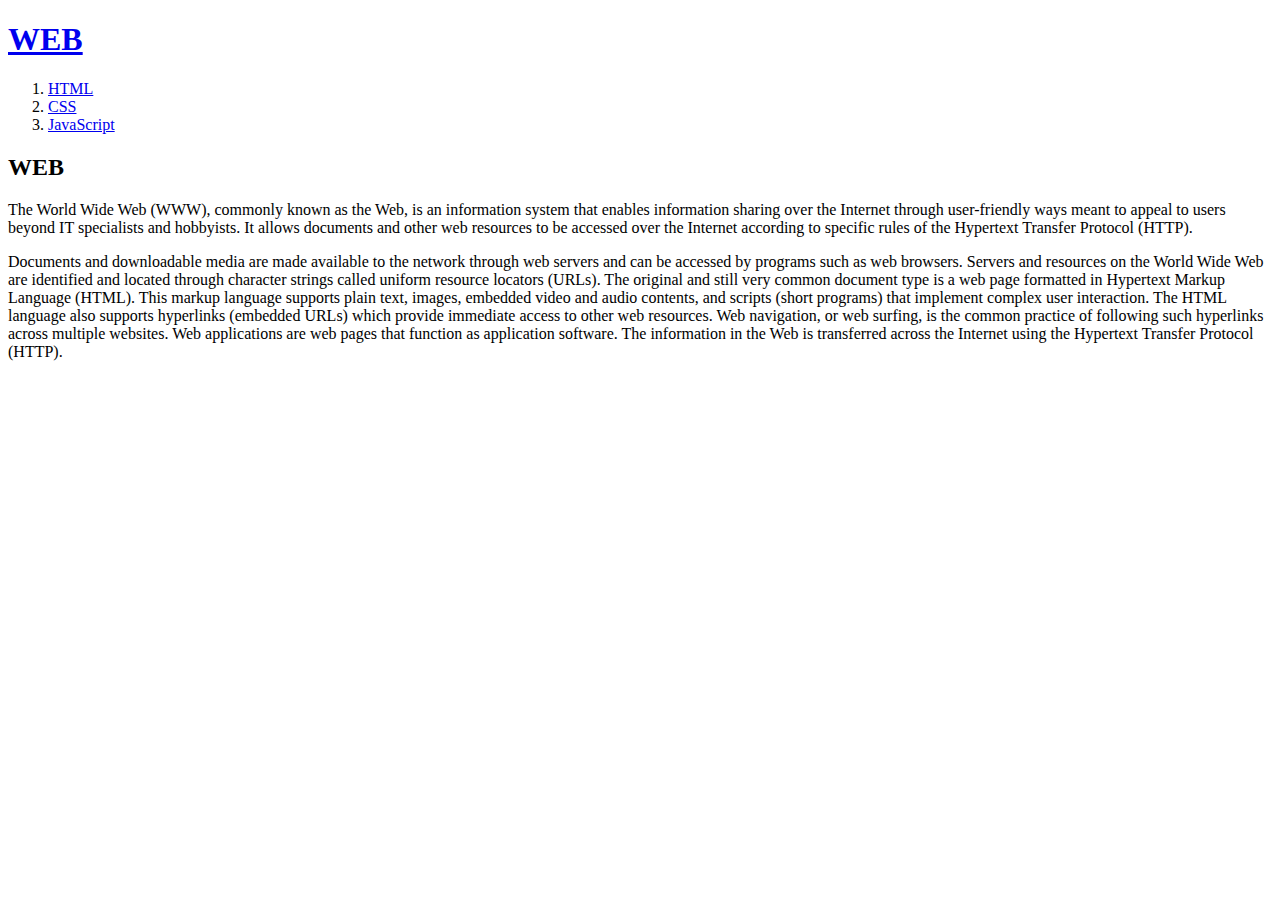
==== index.html @ 349c502c "웹사이트 완성!!!" ====
<!DOCTYPE html>
<html lang="en">
<head>
    <meta charset="UTF-8">
    <meta name="viewport" content="width=device-width, initial-scale=1.0">
    <title>WEB1 - Welcome</title>
</head>
<body>
    <h1><a href="index.html">WEB</a></h1>
    <ol>
        <li><a href="1.html">HTML</a></li>
        <li><a href="2.html">CSS</a></li>
        <li><a href="3.html">JavaScript</a></li>
    </ol>
    <h2>WEB</h2>
    <p>
        The World Wide Web (WWW), commonly known as the Web, is an information system that enables information sharing over the Internet through user-friendly ways meant to appeal to users beyond IT specialists and hobbyists. It allows documents and other web resources to be accessed over the Internet according to specific rules of the Hypertext Transfer Protocol (HTTP).
    </p>
    <p>
        Documents and downloadable media are made available to the network through web servers and can be accessed by programs such as web browsers. Servers and resources on the World Wide Web are identified and located through character strings called uniform resource locators (URLs). The original and still very common document type is a web page formatted in Hypertext Markup Language (HTML). This markup language supports plain text, images, embedded video and audio contents, and scripts (short programs) that implement complex user interaction. The HTML language also supports hyperlinks (embedded URLs) which provide immediate access to other web resources. Web navigation, or web surfing, is the common practice of following such hyperlinks across multiple websites. Web applications are web pages that function as application software. The information in the Web is transferred across the Internet using the Hypertext Transfer Protocol (HTTP).
    </p>

</body>
</html>
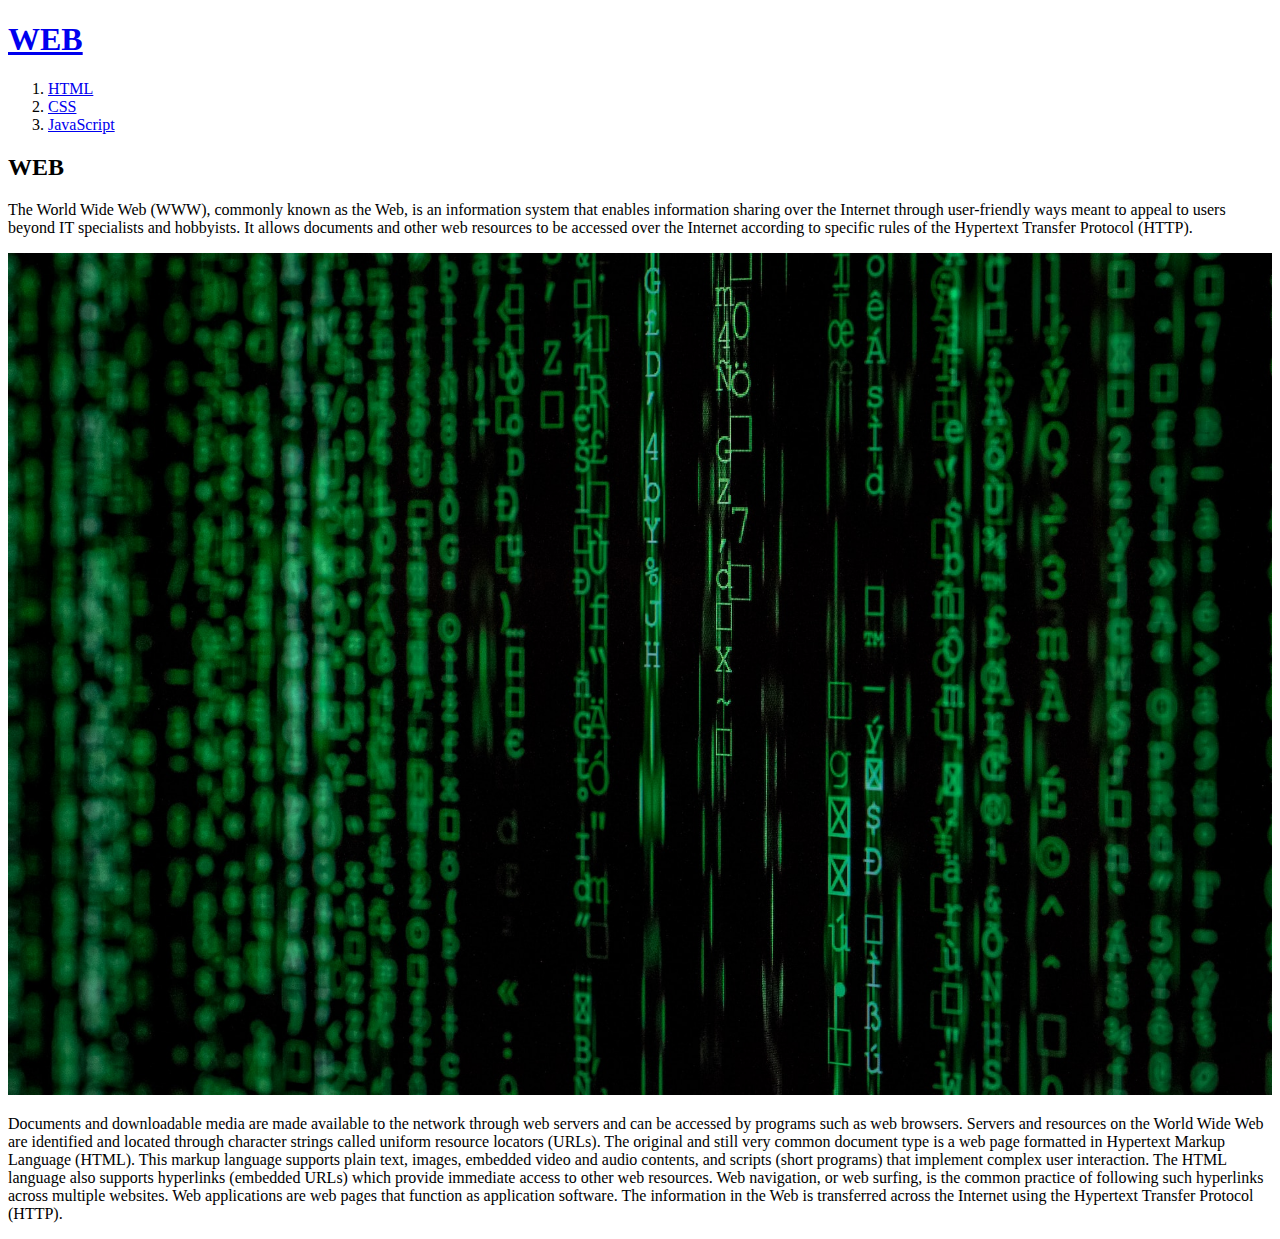
==== commit 8e9539f7: "수정!" ====
--- a/index.html
+++ b/index.html
@@ -1,6 +1,16 @@
 <!DOCTYPE html>
 <html lang="en">
 <head>
+    <!-- Google tag (gtag.js) -->
+<script async src="https://www.googletagmanager.com/gtag/js?id=G-9XHEPK6FLD"></script>
+<script>
+  window.dataLayer = window.dataLayer || [];
+  function gtag(){dataLayer.push(arguments);}
+  gtag('js', new Date());
+
+  gtag('config', 'G-9XHEPK6FLD');
+</script>
+
     <meta charset="UTF-8">
     <meta name="viewport" content="width=device-width, initial-scale=1.0">
     <title>WEB1 - Welcome</title>
@@ -16,9 +26,43 @@
     <p>
         The World Wide Web (WWW), commonly known as the Web, is an information system that enables information sharing over the Internet through user-friendly ways meant to appeal to users beyond IT specialists and hobbyists. It allows documents and other web resources to be accessed over the Internet according to specific rules of the Hypertext Transfer Protocol (HTTP).
     </p>
+    <img src="web.jpg" width="100%">
     <p>
         Documents and downloadable media are made available to the network through web servers and can be accessed by programs such as web browsers. Servers and resources on the World Wide Web are identified and located through character strings called uniform resource locators (URLs). The original and still very common document type is a web page formatted in Hypertext Markup Language (HTML). This markup language supports plain text, images, embedded video and audio contents, and scripts (short programs) that implement complex user interaction. The HTML language also supports hyperlinks (embedded URLs) which provide immediate access to other web resources. Web navigation, or web surfing, is the common practice of following such hyperlinks across multiple websites. Web applications are web pages that function as application software. The information in the Web is transferred across the Internet using the Hypertext Transfer Protocol (HTTP).
     </p>
 
+    <div id="disqus_thread"></div>
+    <script>
+        /**
+        *  RECOMMENDED CONFIGURATION VARIABLES: EDIT AND UNCOMMENT THE SECTION BELOW TO INSERT DYNAMIC VALUES FROM YOUR PLATFORM OR CMS.
+        *  LEARN WHY DEFINING THESE VARIABLES IS IMPORTANT: https://disqus.com/admin/universalcode/#configuration-variables    */
+        /*
+        var disqus_config = function () {
+        this.page.url = PAGE_URL;  // Replace PAGE_URL with your page's canonical URL variable
+        this.page.identifier = PAGE_IDENTIFIER; // Replace PAGE_IDENTIFIER with your page's unique identifier variable
+        };
+        */
+        (function() { // DON'T EDIT BELOW THIS LINE
+        var d = document, s = d.createElement('script');
+        s.src = 'https://web1-dkb2pukiqt.disqus.com/embed.js';
+        s.setAttribute('data-timestamp', +new Date());
+        (d.head || d.body).appendChild(s);
+        })();
+    </script>
+    <noscript>Please enable JavaScript to view the <a href="https://disqus.com/?ref_noscript">comments powered by Disqus.</a></noscript>
+
+    <!--Start of Tawk.to Script-->
+<script type="text/javascript">
+    var Tawk_API=Tawk_API||{}, Tawk_LoadStart=new Date();
+    (function(){
+    var s1=document.createElement("script"),s0=document.getElementsByTagName("script")[0];
+    s1.async=true;
+    s1.src='https://embed.tawk.to/6524148a6fcfe87d54b80c8f/1hcaf0fo3';
+    s1.charset='UTF-8';
+    s1.setAttribute('crossorigin','*');
+    s0.parentNode.insertBefore(s1,s0);
+    })();
+    </script>
+    <!--End of Tawk.to Script-->
 </body>
 </html>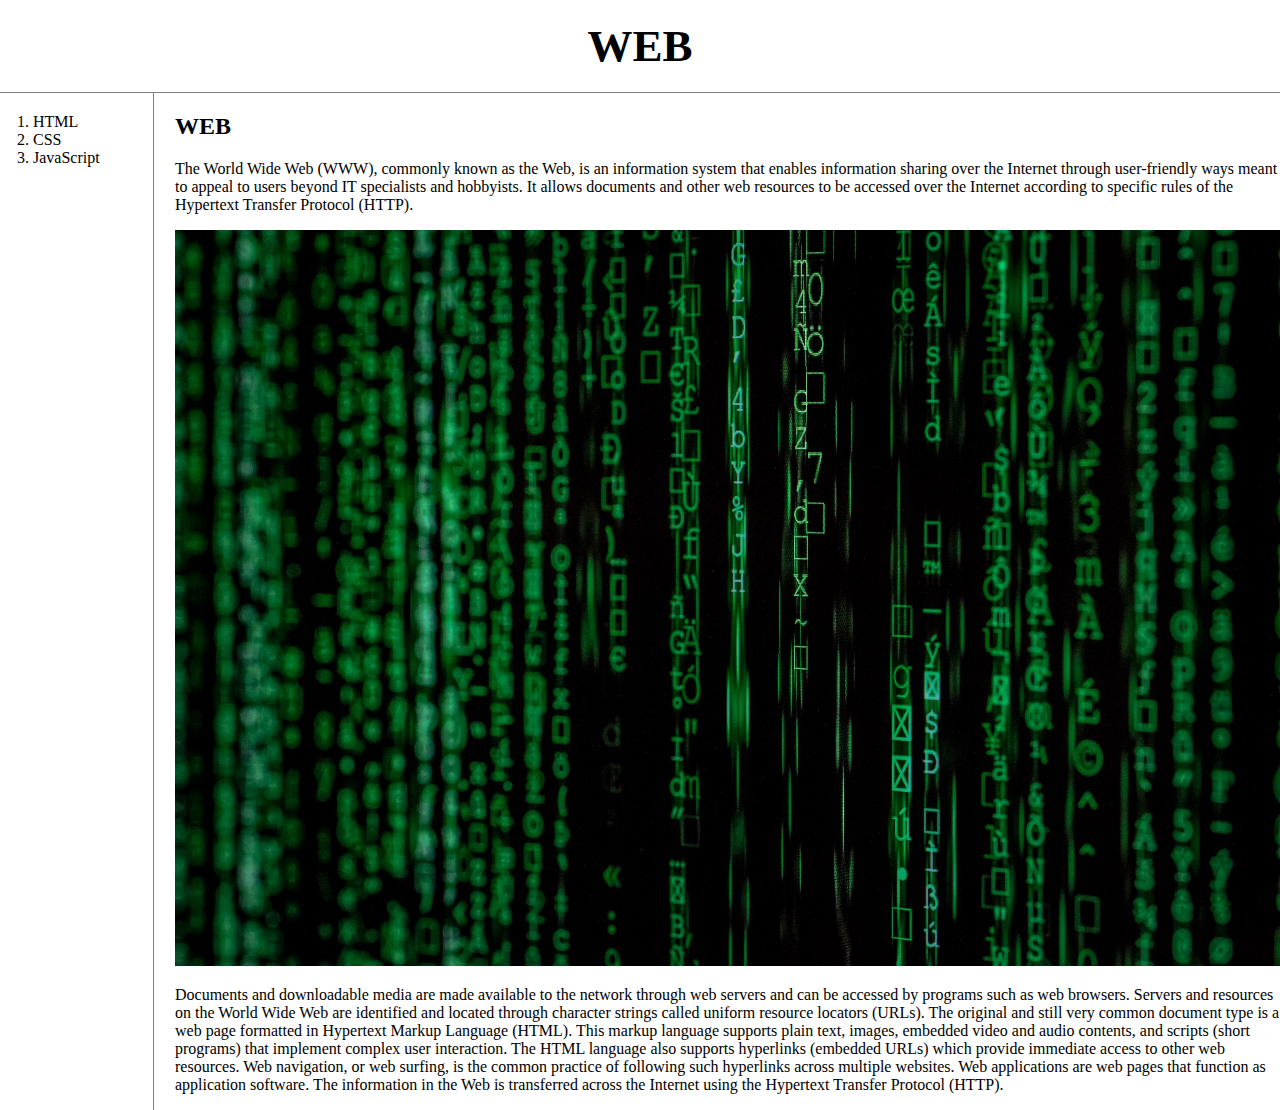
==== commit ef2b3ce3: "2차 수정본!!" ====
--- a/index.html
+++ b/index.html
@@ -14,22 +14,27 @@
     <meta charset="UTF-8">
     <meta name="viewport" content="width=device-width, initial-scale=1.0">
     <title>WEB1 - Welcome</title>
+    <link rel="stylesheet" href="style.css">
 </head>
 <body>
     <h1><a href="index.html">WEB</a></h1>
-    <ol>
-        <li><a href="1.html">HTML</a></li>
-        <li><a href="2.html">CSS</a></li>
-        <li><a href="3.html">JavaScript</a></li>
-    </ol>
-    <h2>WEB</h2>
-    <p>
-        The World Wide Web (WWW), commonly known as the Web, is an information system that enables information sharing over the Internet through user-friendly ways meant to appeal to users beyond IT specialists and hobbyists. It allows documents and other web resources to be accessed over the Internet according to specific rules of the Hypertext Transfer Protocol (HTTP).
-    </p>
-    <img src="web.jpg" width="100%">
-    <p>
-        Documents and downloadable media are made available to the network through web servers and can be accessed by programs such as web browsers. Servers and resources on the World Wide Web are identified and located through character strings called uniform resource locators (URLs). The original and still very common document type is a web page formatted in Hypertext Markup Language (HTML). This markup language supports plain text, images, embedded video and audio contents, and scripts (short programs) that implement complex user interaction. The HTML language also supports hyperlinks (embedded URLs) which provide immediate access to other web resources. Web navigation, or web surfing, is the common practice of following such hyperlinks across multiple websites. Web applications are web pages that function as application software. The information in the Web is transferred across the Internet using the Hypertext Transfer Protocol (HTTP).
-    </p>
+    <div id="grid">
+        <ol>
+            <li><a href="1.html">HTML</a></li>
+            <li><a href="2.html">CSS</a></li>
+            <li><a href="3.html">JavaScript</a></li>
+        </ol>
+        <div id="article">
+            <h2>WEB</h2>
+            <p>
+                The World Wide Web (WWW), commonly known as the Web, is an information system that enables information sharing over the Internet through user-friendly ways meant to appeal to users beyond IT specialists and hobbyists. It allows documents and other web resources to be accessed over the Internet according to specific rules of the Hypertext Transfer Protocol (HTTP).
+            </p>
+            <img src="web.jpg" width="100%">
+            <p>
+                Documents and downloadable media are made available to the network through web servers and can be accessed by programs such as web browsers. Servers and resources on the World Wide Web are identified and located through character strings called uniform resource locators (URLs). The original and still very common document type is a web page formatted in Hypertext Markup Language (HTML). This markup language supports plain text, images, embedded video and audio contents, and scripts (short programs) that implement complex user interaction. The HTML language also supports hyperlinks (embedded URLs) which provide immediate access to other web resources. Web navigation, or web surfing, is the common practice of following such hyperlinks across multiple websites. Web applications are web pages that function as application software. The information in the Web is transferred across the Internet using the Hypertext Transfer Protocol (HTTP).
+            </p>
+        </div>
+    </div>
 
     <div id="disqus_thread"></div>
     <script>
--- a/style.css
+++ b/style.css
@@ -0,0 +1,44 @@
+body{
+    margin: 0;
+}
+a {
+    text-decoration: none;
+    color: black;
+}
+h1 {
+    font-size: 45px;
+    text-align: center;
+    border-bottom: 1px solid gray;
+    margin: 0;
+    padding: 20px;
+
+}
+ol {
+    border-right: 1px solid gray;
+    width: 100px;
+    margin: 0;
+    padding: 20px;
+}
+#grid {
+    display: grid;
+    grid-template-columns: 150px 1fr;
+}
+#grid ol {
+    padding-left: 33px;
+}
+#grid #article {
+    padding-left: 25px;
+}
+
+@media(max-width: 800px){
+    #grid  {
+        display: block;
+    }
+    h1 {
+        font-size: 30px;
+        border-bottom: none;
+    }
+    ol {
+        border-right: none;
+    }
+}